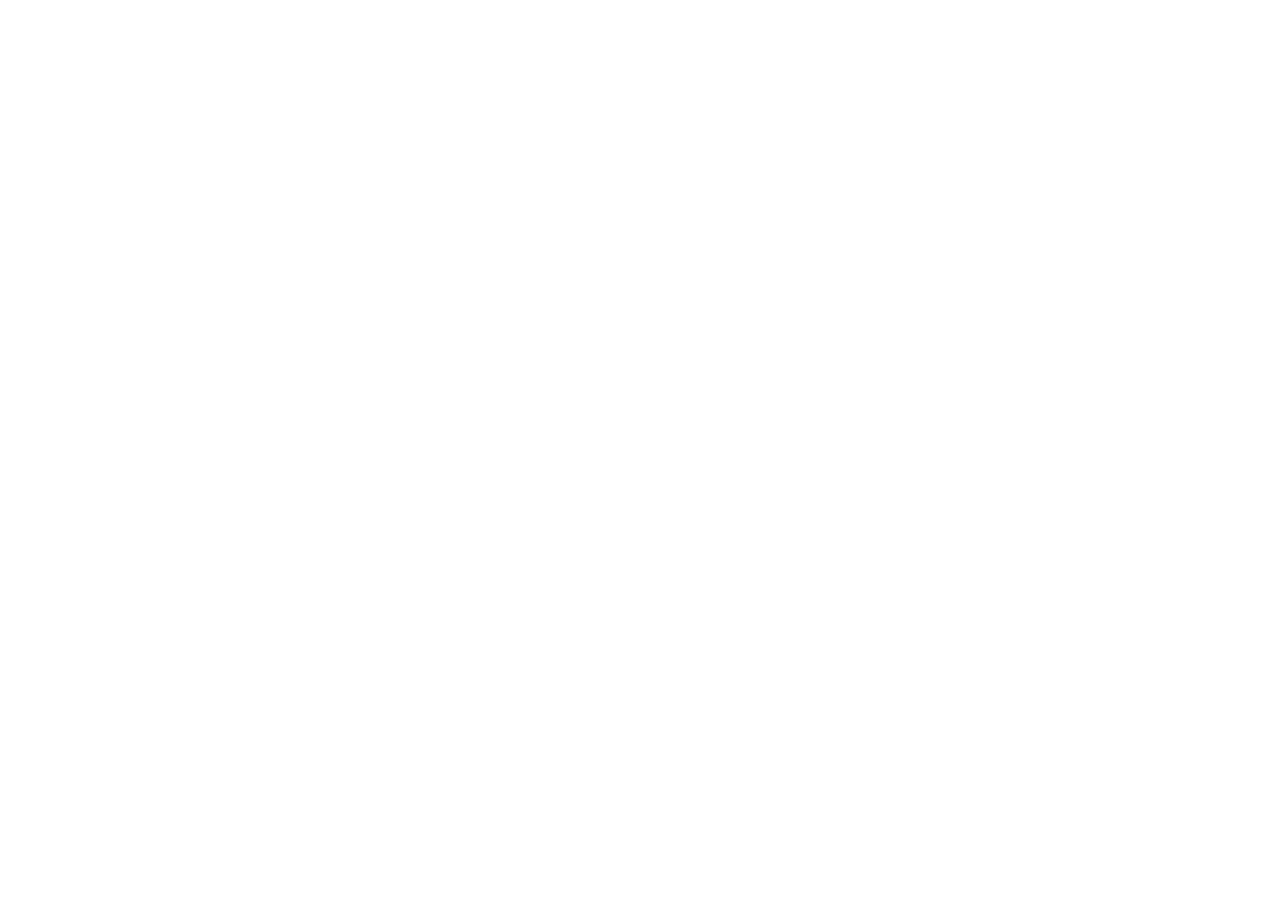
==== page2.html @ a9f19938 "update html and css file" ====
<!DOCTYPE html>

<html lang="en">

<head>
    <meta charset="UTF-8">
    <title>Latitude</title>
    <link rel="stylesheet" href="https://maxcdn.bootstrapcdn.com/bootstrap/3.3.7/css/bootstrap.min.css">
    <link rel="stylesheet" href="style.css">
</head>

<body>
    <header>
---- style.css ----
.dropdown {
    position: relative;
    display: inline-block;
}

.rightnavbar ul {
    display: block;
}

.rightnavbar ul ul li:hover {
    display: block;
}

/* .rightnavbar ul ul li:hover {
    display: block;
} */


/* .rightnavbar ul li ul:hover {
    display: block;
    position: absolute;
    cursor: pointer;
} */


/* .rightnavbar ul li ul:hover li {
    display: block;
    position: absolute;
    cursor: pointer;
} */

/* .rightnavbar ul li ul:hover li a {
    display: block;
} */


/* .rightnavbar ul li:hover ul {
    left: 0;
    display: block;
} */

/* .dropdown-content {
    display: none;
    position: absolute;
    background-color: white;
    z-index: 1;
} */

/* .dropdown-content a {
    color: black;
    padding: 12px 16px;
    text-decoration: none; */
    /* display: block; */
    /* display: block;
    text-align: left;
}

.dropdown-content a:hover {
    background-color: white;
}

.dropdown:hover .dropdown-content {
    display: block;
}

.dropdown:hover .dropbtn {
    background-color: white;
} */

/* .dropdown-content {
    display: block;
} */

/* .dropbtn {
    background-color: #222222;
    color: white;
    border: none;
    cursor: pointer;
} */


.navbar-default {
    background-color: rgb(76, 77, 73);
    border-color: rgba(34, 34, 34, 0.05);
    font-family: 'Open Sans', 'Helvetica Neue', Arial, sans-serif;
    /* -webkit-transition: all 0.35s;
    -moz-transition: all 0.35s;
    transition: all 0.35s; */
  }

.navbar-default .navbar-header .navbar-brand {
    color: #222;
    font-family: 'Open Sans', 'Helvetica Neue', Arial, sans-serif;
    font-weight: 700;
    text-transform: uppercase;
  }
.navbar-default .navbar-header .navbar-brand:hover,
.navbar-default .navbar-header .navbar-brand:focus {
    color: #ffcb04;
  }
.navbar-default .navbar-header .navbar-toggle {
    font-weight: 700;
    font-size: 12px;
    color: #222222;
    text-transform: uppercase;
  }

.navbar-default .nav > li > a,
.navbar-default .nav > li > a:focus {
    text-transform: uppercase;
    font-weight: 700;
    font-size: 13px;
    color: #222222;
  }

.navbar-default .nav > li > a:hover,
.navbar-default .nav > li > a:focus:hover {
    color: #ffcb04;
  }

.navbar-default .nav > li.active > a,
.navbar-default .nav > li.active > a:focus {
    color: #ffcb04 !important;
    background-color: rgba(255, 255, 255, 0.24);
  }

.navbar-default .nav > li.active > a:hover,
.navbar-default .nav > li.active > a:focus:hover {
    background-color: rgba(255, 255, 255, 0.24);
  }

.navbar-fixed-top {
      position: fixed;
      right: 0;
      left: 0;
      z-index: 1030;
  }

a {
    -webkit-transition: all 0.35s;
    -moz-transition: all 0.35s;
    transition: all 0.35s;
    color: #ffcb04;
  }

a:hover,
a:focus {
    color: #222;
  }

.navbar-brand {
    float: left;
    margin: 0;
}

.navbar navbar-default navbar-fixed-top {
    background-color: white;
}


  /* @media (min-width: 768px) {
    .navbar-default {
      background-color: black;
      border-color: rgba(255, 255, 255, 0.3);
    }
    .navbar-default .navbar-header .navbar-brand {
      color: rgba(255, 255, 255, 0.7);
    }
    .navbar-default .navbar-header .navbar-brand:hover,
    .navbar-default .navbar-header .navbar-brand:focus {
      color: rgba(255, 255, 255, 0.24);
    }
    .navbar-default .nav > li > a,
    .navbar-default .nav > li > a:focus {
      color: rgba(255, 255, 255, 0.7);
    }
    .navbar-default .nav > li > a:hover,
    .navbar-default .nav > li > a:focus:hover {
        color: rgba(255, 255, 255, 0.7);
    }
    .navbar-default.affix {
      background-color: rgba(255, 255, 255, 0.24);
      border-color: rgba(34, 34, 34, 0.05);
    }
    .navbar-default.affix .navbar-header .navbar-brand {
      color: #222;
      font-size: 14px;
    }
    .navbar-default.affix .navbar-header .navbar-brand:hover,
    .navbar-default.affix .navbar-header .navbar-brand:focus {
      color: #ffcb04;
    }
    .navbar-default.affix .nav > li > a,
    .navbar-default.affix .nav > li > a:focus {
      color: #222222;
    }
    .navbar-default.affix .nav > li > a:hover,
    .navbar-default.affix .nav > li > a:focus:hover {
      color: #ffcb04;
    }
  } */
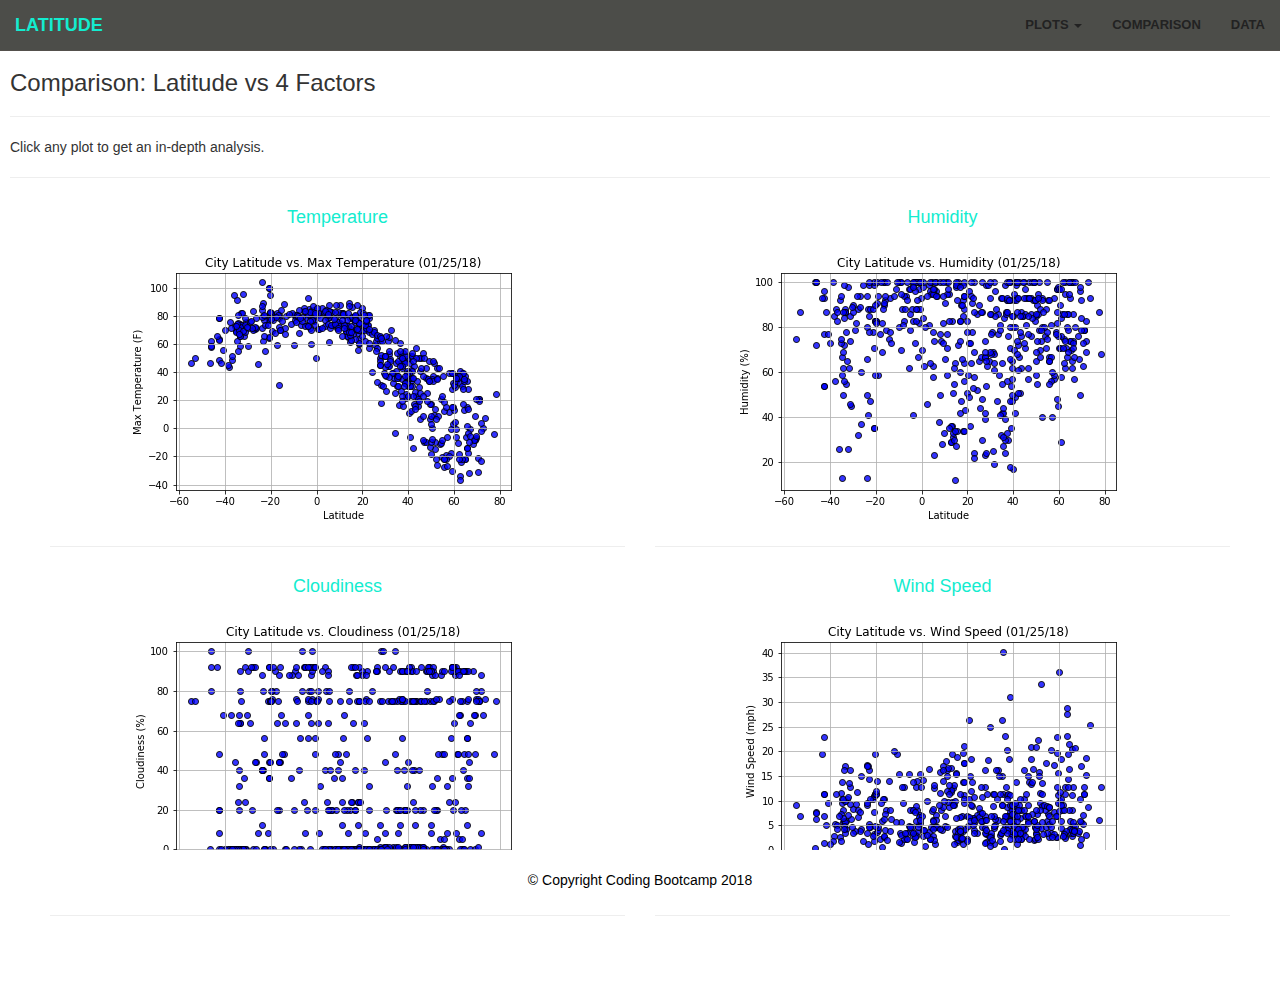
==== commit da7cbcf7: "update image location on all files" ====
--- a/page2.html
+++ b/page2.html
@@ -1,3 +1,5 @@
+<!-- COMPARISON PAGE -->
+
 <!DOCTYPE html>
 
 <html lang="en">
@@ -5,10 +7,93 @@
 <head>
     <meta charset="UTF-8">
     <title>Latitude</title>
+    <script src="https://ajax.googleapis.com/ajax/libs/jquery/3.2.1/jquery.min.js"></script>
+    <script src="https://maxcdn.bootstrapcdn.com/bootstrap/3.3.7/js/bootstrap.min.js"></script>
     <link rel="stylesheet" href="https://maxcdn.bootstrapcdn.com/bootstrap/3.3.7/css/bootstrap.min.css">
     <link rel="stylesheet" href="style.css">
 </head>
+            
+<body>
+    <header class="headerbar">
+            
+    <!-- Navigation Bar -->
+    <nav class="navbar navbar-default navbar-fixed-top">
+        <div class="container-fluid">
+            <!-- Left side of navigation bar -->
+            <div class="navbar-header">
+                <a class="navbar-brand page-scroll" href="index.html">Latitude</a>
+            </div>
+                
+            <!-- Right side of navigation bar -->
+            <div class="rightnavbar" id="bs-example-navbar-collapse-1">
+                <ul class="nav navbar-nav navbar-right">
+                    <li class="dropdown">
+                        <a class="dropdown-toggle" type="button" data-toggle="dropdown" href="#">Plots <span class="caret"></span></a>
+                            <ul class="dropdown-menu">
+                                <li><a href="page4.html">Max temperature</a></li>
+                                <li><a href="page5.html">Humidity</a></li>
+                                <li><a href="page6.html">Cloudiness</a></li>
+                                <li><a href="page7.html">Wind speed</a></li>
+                            </ul>
+                    </li>
+                    <li><a class="page-scroll" href="page2.html">Comparison</a></li>
+                    <li><a class="page-scroll" href="page3.html">Data</a></li>
+                </ul>
+            </div>
+        </div>
+    </nav>
+    </header>
 
-<body>
-    <header>
-        +    <!-- Page content -->
+    <div class="pagecontent">
+        <div class="mainrow">
+            <h3>Comparison: Latitude vs 4 Factors</h3>
+            <hr>
+
+            <p>Click any plot to get an in-depth analysis.</p>
+            <hr>
+        </div>
+        
+        <div class="imagecontent">
+            <div class="row 1">
+                <div class="col-md-6">
+                    <h4>Temperature</h4>
+                    <a href="page4.html"><img src="/Resources/LatVsTemp.png" alt="Plot illustration of temperatures at varying latitudes"></a>   
+                    <hr>
+                </div>
+
+                <div class="col-md-6">
+                    <h4>Humidity</h4>
+                    <a href="page5.html"><img src="/Resources/LatVsHumidity.png" alt="Plot illustration of humidity at varying latitudes"></a>
+                    <hr>
+                </div>
+            </div>
+
+            <div class="row 2">
+                <div class="col-md-6">
+                    <h4>Cloudiness</h4>
+                    <a href="page6.html"><img src="/Resources/LatVsCloudiness.png" alt="Plot illustration of cloudiness at varying latitudes"></a>
+                    <hr>
+                </div>
+
+                <div class="col-md-6">
+                    <h4>Wind Speed</h4>
+                    <a href="page7.html"><img src="/Resources/LatVsWind.png" alt="Plot illustration of wind speed at varying latitudes"></a>
+                    <hr>
+                </div>
+            </div>
+        </div>
+    </div>
+    
+    <!-- Footer -->
+    <div class="bottomrow">
+        <div class="col-md-12">
+            <footer>
+                <p>© Copyright Coding Bootcamp 2018</p>
+            </footer>
+        </div>
+    </div>
+
+</body>
+</html>
+    
--- a/style.css
+++ b/style.css
@@ -1,91 +1,8 @@
-.dropdown {
-    position: relative;
-    display: inline-block;
-}
-
-.rightnavbar ul {
-    display: block;
-}
-
-.rightnavbar ul ul li:hover {
-    display: block;
-}
-
-/* .rightnavbar ul ul li:hover {
-    display: block;
-} */
-
-
-/* .rightnavbar ul li ul:hover {
-    display: block;
-    position: absolute;
-    cursor: pointer;
-} */
-
-
-/* .rightnavbar ul li ul:hover li {
-    display: block;
-    position: absolute;
-    cursor: pointer;
-} */
-
-/* .rightnavbar ul li ul:hover li a {
-    display: block;
-} */
-
-
-/* .rightnavbar ul li:hover ul {
-    left: 0;
-    display: block;
-} */
-
-/* .dropdown-content {
-    display: none;
-    position: absolute;
-    background-color: white;
-    z-index: 1;
-} */
-
-/* .dropdown-content a {
-    color: black;
-    padding: 12px 16px;
-    text-decoration: none; */
-    /* display: block; */
-    /* display: block;
-    text-align: left;
-}
-
-.dropdown-content a:hover {
-    background-color: white;
-}
-
-.dropdown:hover .dropdown-content {
-    display: block;
-}
-
-.dropdown:hover .dropbtn {
-    background-color: white;
-} */
-
-/* .dropdown-content {
-    display: block;
-} */
-
-/* .dropbtn {
-    background-color: #222222;
-    color: white;
-    border: none;
-    cursor: pointer;
-} */
-
-
+/* NAVIGATION BAR */
 .navbar-default {
     background-color: rgb(76, 77, 73);
     border-color: rgba(34, 34, 34, 0.05);
     font-family: 'Open Sans', 'Helvetica Neue', Arial, sans-serif;
-    /* -webkit-transition: all 0.35s;
-    -moz-transition: all 0.35s;
-    transition: all 0.35s; */
   }
 
 .navbar-default .navbar-header .navbar-brand {
@@ -94,10 +11,12 @@
     font-weight: 700;
     text-transform: uppercase;
   }
+
 .navbar-default .navbar-header .navbar-brand:hover,
 .navbar-default .navbar-header .navbar-brand:focus {
-    color: #ffcb04;
+    color: #13eccf;
   }
+
 .navbar-default .navbar-header .navbar-toggle {
     font-weight: 700;
     font-size: 12px;
@@ -115,12 +34,12 @@
 
 .navbar-default .nav > li > a:hover,
 .navbar-default .nav > li > a:focus:hover {
-    color: #ffcb04;
+    color: #13eccf;
   }
 
 .navbar-default .nav > li.active > a,
 .navbar-default .nav > li.active > a:focus {
-    color: #ffcb04 !important;
+    color: #13eccf;
     background-color: rgba(255, 255, 255, 0.24);
   }
 
@@ -137,10 +56,8 @@
   }
 
 a {
-    -webkit-transition: all 0.35s;
-    -moz-transition: all 0.35s;
     transition: all 0.35s;
-    color: #ffcb04;
+    color: #13eccf;
   }
 
 a:hover,
@@ -157,26 +74,28 @@
     background-color: white;
 }
 
+/* NAVIGATION BAR - SMALLER SCREEN */
+@media (min-width: 768px) {
+    .navbar-default {
+      background-color: rgb(76, 77, 73)k;
+      border-color: rgba(245, 138, 138, 0.05);
+    }
 
-  /* @media (min-width: 768px) {
-    .navbar-default {
-      background-color: black;
-      border-color: rgba(255, 255, 255, 0.3);
+    .navbar-default .navbar-header .navbar-brand {
+      color: #222;
     }
-    .navbar-default .navbar-header .navbar-brand {
-      color: rgba(255, 255, 255, 0.7);
-    }
+
     .navbar-default .navbar-header .navbar-brand:hover,
     .navbar-default .navbar-header .navbar-brand:focus {
-      color: rgba(255, 255, 255, 0.24);
+      color: #13eccf;
     }
     .navbar-default .nav > li > a,
     .navbar-default .nav > li > a:focus {
-      color: rgba(255, 255, 255, 0.7);
+      color: #222222;
     }
     .navbar-default .nav > li > a:hover,
     .navbar-default .nav > li > a:focus:hover {
-        color: rgba(255, 255, 255, 0.7);
+      color: #13eccf;
     }
     .navbar-default.affix {
       background-color: rgba(255, 255, 255, 0.24);
@@ -188,14 +107,60 @@
     }
     .navbar-default.affix .navbar-header .navbar-brand:hover,
     .navbar-default.affix .navbar-header .navbar-brand:focus {
-      color: #ffcb04;
+      color: #13eccf;
     }
     .navbar-default.affix .nav > li > a,
     .navbar-default.affix .nav > li > a:focus {
-      color: #222222;
+      color: #13eccf;
     }
     .navbar-default.affix .nav > li > a:hover,
     .navbar-default.affix .nav > li > a:focus:hover {
-      color: #ffcb04;
+      color: #13eccf;
     }
-  } */+  }
+
+/* FOOTER */
+.bottomrow {
+    text-align: center;
+    background-color: white;
+    color: black;
+    position: fixed;
+    width: 100%;
+    left: 0;
+    bottom: 0;
+    padding-top: 20px;
+}
+
+/* BODY - LANDING PAGE*/
+.mainrow {
+    padding-top: 50px;
+    padding-right: 10px;
+    padding-left: 10px;
+}
+
+.lpimages {
+    margin-left: 45px;
+}
+
+/* BODY - COMPARISON PAGE */
+.imagecontent {
+    text-align: center;
+    color: #13eccf;
+    margin-left: 50px;
+    margin-right: 50px;
+    margin-bottom: 50px;
+}
+
+/* BODY - DATA PAGE */
+.tablerow {
+    align-content: center;
+}
+
+/* BODY - TEMPERATURE PAGE */
+.tempinfo {
+    align-content: center;
+    margin-left: 200px;
+    margin-right: 200px;
+}
+
+  